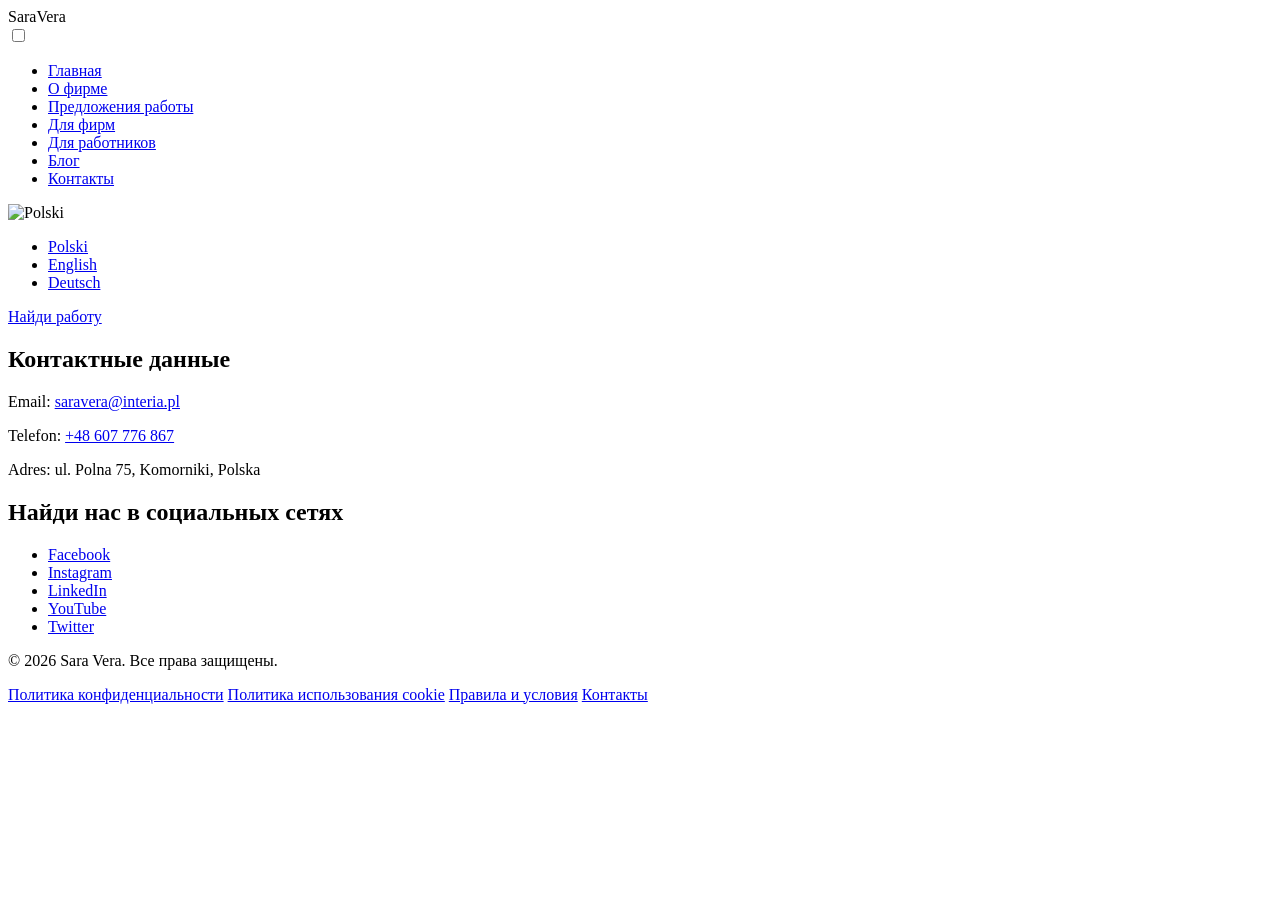
==== contact.html @ b6fe8435 "Add files via upload" ====
<!DOCTYPE html>
<html lang="en">
<head>
  <meta charset="UTF-8">
  <link rel="stylesheet" href="css/style.css">
  <link rel="stylesheet" href="css/style-contact.css">
  <title>Sara Vera Контакты</title>
</head>
<body>
<header>
    <nav class="navbar">
      <div class="logo">
        <span class="logo-text">SaraVera</span>
      </div>

      <!-- Чекбокс для управления бургером -->
      <input type="checkbox" id="burger-toggle" class="burger-toggle">
      <label for="burger-toggle" class="burger">
        <span></span>
        <span></span>
        <span></span>
      </label>

      <!-- Меню -->
      <ul class="nav-menu">
        <li><a href="index.html">Главная</a></li>
        <li><a href="onas.html">О фирме</a></li>
        <li><a href="ofertypracy.html">Предложения работы</a></li>
        <li><a href="dlafirm.html">Для фирм</a></li>
        <li><a href="dlarab.html">Для работников</a></li>
        <li><a href="blog.html">Блог</a></li>
        <li><a href="contact.html">Контакты</a></li>
      </ul>

      <!-- Языки и кнопка -->
      <div class="nav-actions">
        <div class="lang-switch">
          <img src="polish-flag.png" alt="Polski">
          <ul class="lang-dropdown">
            <li><a href="#">Polski</a></li>
            <li><a href="#">English</a></li>
            <li><a href="#">Deutsch</a></li>
          </ul>
        </div>
        <a href="#" class="btn-find-job">Найди работу</a>
      </div>
    </nav>
  </header>
  <main class="contact-container">
    <section class="contact-info">
      <h2>Контактные данные</h2>
      <p>Email: <a href="mailto:saravera@interia.pl">saravera@interia.pl</a></p>
      <p>Telefon: <a href="tel:+48607776867">+48 607 776 867</a></p>
      <p>Adres: ul. Polna 75, Komorniki, Polska</p>
    </section>

    <section class="social-links">
      <h2>Найди нас в социальных сетях</h2>
      <ul>
        <li><a href="https://facebook.com" target="_blank" class="facebook">Facebook</a></li>
        <li><a href="https://instagram.com" target="_blank" class="instagram">Instagram</a></li>
        <li><a href="https://linkedin.com" target="_blank" class="linkedin">LinkedIn</a></li>
        <li><a href="https://youtube.com" target="_blank" class="youtube">YouTube</a></li>
        <li><a href="https://twitter.com" target="_blank" class="twitter">Twitter</a></li>
      </ul>
    </section>
  </main>






<footer>
  <div class="footer-container">
    <p>&copy; 2026 Sara Vera. Все права защищены.</p>
    <nav class="footer-links">
      <a href="privacy.html">Политика конфиденциальности</a>
      <a href="cookies.html">Политика использования cookie</a>
      <a href="terms.html">Правила и условия</a>
      <a href="contact.html">Контакты</a>
    </nav>
  </div>
</footer>
</body>
</html>
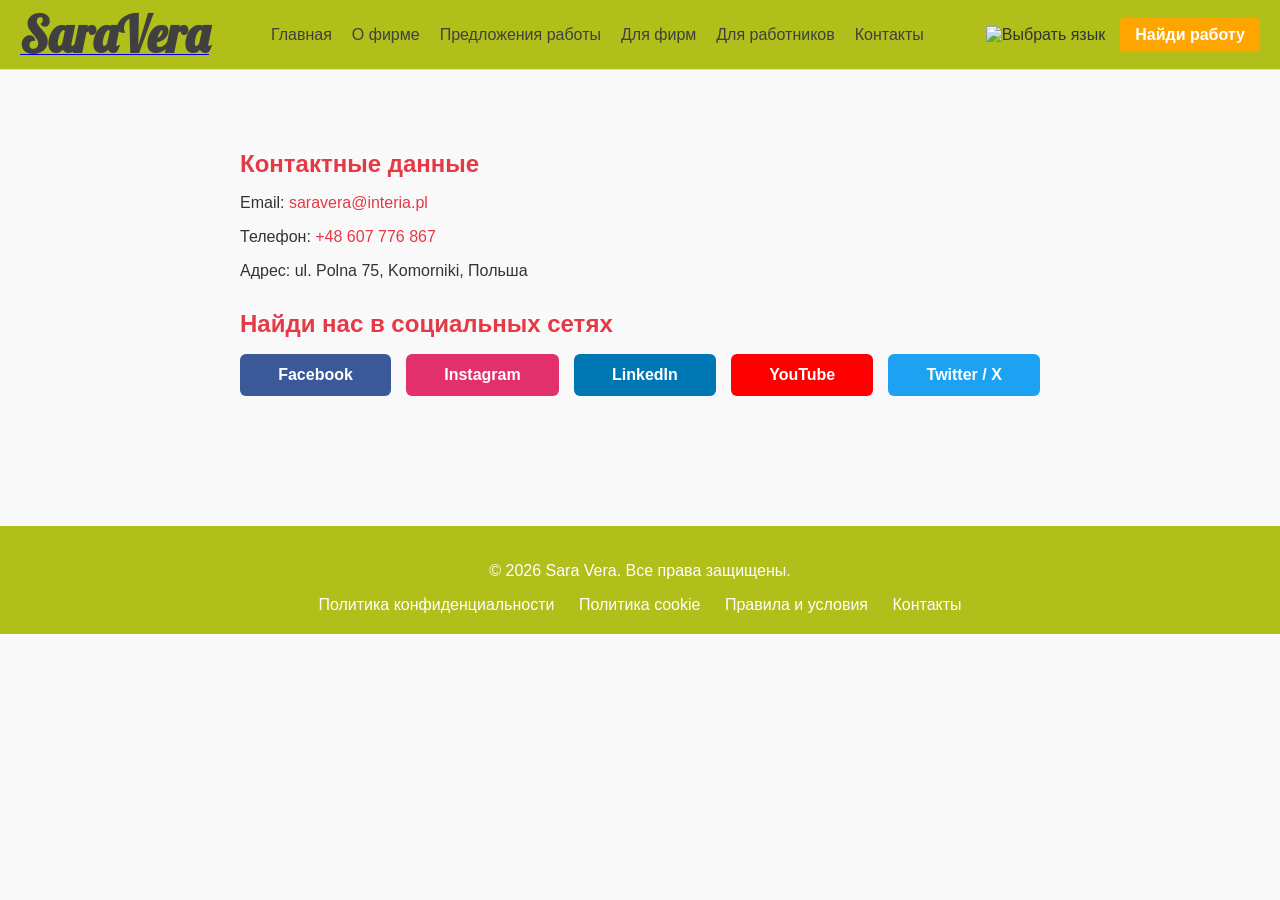
==== commit 6cbf1a8a: "Add files via upload" ====
--- a/contact.html
+++ b/contact.html
@@ -1,86 +1,90 @@
-<!DOCTYPE html>
-<html lang="en">
-<head>
-  <meta charset="UTF-8">
-  <link rel="stylesheet" href="css/style.css">
-  <link rel="stylesheet" href="css/style-contact.css">
-  <title>Sara Vera Контакты</title>
-</head>
-<body>
-<header>
-    <nav class="navbar">
-      <div class="logo">
-        <span class="logo-text">SaraVera</span>
-      </div>
-
-      <!-- Чекбокс для управления бургером -->
-      <input type="checkbox" id="burger-toggle" class="burger-toggle">
-      <label for="burger-toggle" class="burger">
-        <span></span>
-        <span></span>
-        <span></span>
-      </label>
-
-      <!-- Меню -->
-      <ul class="nav-menu">
-        <li><a href="index.html">Главная</a></li>
-        <li><a href="onas.html">О фирме</a></li>
-        <li><a href="ofertypracy.html">Предложения работы</a></li>
-        <li><a href="dlafirm.html">Для фирм</a></li>
-        <li><a href="dlarab.html">Для работников</a></li>
-        <li><a href="blog.html">Блог</a></li>
-        <li><a href="contact.html">Контакты</a></li>
-      </ul>
-
-      <!-- Языки и кнопка -->
-      <div class="nav-actions">
-        <div class="lang-switch">
-          <img src="polish-flag.png" alt="Polski">
-          <ul class="lang-dropdown">
-            <li><a href="#">Polski</a></li>
-            <li><a href="#">English</a></li>
-            <li><a href="#">Deutsch</a></li>
-          </ul>
-        </div>
-        <a href="#" class="btn-find-job">Найди работу</a>
-      </div>
-    </nav>
-  </header>
-  <main class="contact-container">
-    <section class="contact-info">
-      <h2>Контактные данные</h2>
-      <p>Email: <a href="mailto:saravera@interia.pl">saravera@interia.pl</a></p>
-      <p>Telefon: <a href="tel:+48607776867">+48 607 776 867</a></p>
-      <p>Adres: ul. Polna 75, Komorniki, Polska</p>
-    </section>
-
-    <section class="social-links">
-      <h2>Найди нас в социальных сетях</h2>
-      <ul>
-        <li><a href="https://facebook.com" target="_blank" class="facebook">Facebook</a></li>
-        <li><a href="https://instagram.com" target="_blank" class="instagram">Instagram</a></li>
-        <li><a href="https://linkedin.com" target="_blank" class="linkedin">LinkedIn</a></li>
-        <li><a href="https://youtube.com" target="_blank" class="youtube">YouTube</a></li>
-        <li><a href="https://twitter.com" target="_blank" class="twitter">Twitter</a></li>
-      </ul>
-    </section>
-  </main>
-
-
-
-
-
-
-<footer>
-  <div class="footer-container">
-    <p>&copy; 2026 Sara Vera. Все права защищены.</p>
-    <nav class="footer-links">
-      <a href="privacy.html">Политика конфиденциальности</a>
-      <a href="cookies.html">Политика использования cookie</a>
-      <a href="terms.html">Правила и условия</a>
-      <a href="contact.html">Контакты</a>
-    </nav>
-  </div>
-</footer>
-</body>
-</html>+<!DOCTYPE html>
+<html lang="ru">
+<head>
+  <meta charset="UTF-8">
+  <meta name="viewport" content="width=device-width, initial-scale=1.0">
+  <meta name="description" content="Контакты агентства Sara Vera — телефон, email, адрес и социальные сети.">
+  <link rel="stylesheet" href="css/style.css">
+  <link rel="stylesheet" href="css/style-contact.css">
+  <link href="https://fonts.googleapis.com/css2?family=Lobster&display=swap" rel="stylesheet">
+  <title>Sara Vera — Контакты</title>
+</head>
+<body>
+
+<header>
+  <nav class="navbar">
+    <a href="index.html" class="logo"><span class="logo-text">SaraVera</span></a>
+
+    <input type="checkbox" id="burger-toggle" class="burger-toggle">
+    <label for="burger-toggle" class="burger" aria-label="Открыть меню" aria-controls="nav-menu">
+      <span></span><span></span><span></span>
+    </label>
+
+    <ul class="nav-menu" id="nav-menu" role="list">
+      <li><a href="index.html">Главная</a></li>
+      <li><a href="onas.html">О фирме</a></li>
+      <li><a href="ofertypracy.html">Предложения работы</a></li>
+      <li><a href="dlafirm.html">Для фирм</a></li>
+      <li><a href="dlarab.html">Для работников</a></li>
+      <li><a href="contact.html" aria-current="page">Контакты</a></li>
+    </ul>
+
+    <div class="nav-actions">
+      <div class="lang-switch">
+        <img src="img/polish-flag.png" alt="Выбрать язык">
+        <ul class="lang-dropdown">
+          <li><a href="#">Polski</a></li>
+          <li><a href="#">English</a></li>
+          <li><a href="#">Deutsch</a></li>
+        </ul>
+      </div>
+      <a href="ofertypracy.html" class="btn-find-job">Найди работу</a>
+    </div>
+  </nav>
+</header>
+
+<main class="contact-container">
+  <section class="contact-info">
+    <h2>Контактные данные</h2>
+    <p>Email: <a href="mailto:saravera@interia.pl">saravera@interia.pl</a></p>
+    <p>Телефон: <a href="tel:+48607776867">+48 607 776 867</a></p>
+    <p>Адрес: ul. Polna 75, Komorniki, Польша</p>
+  </section>
+
+  <section class="social-links">
+    <h2>Найди нас в социальных сетях</h2>
+    <ul>
+      <li><a href="https://facebook.com" target="_blank" rel="noopener noreferrer" class="facebook">Facebook</a></li>
+      <li><a href="https://instagram.com" target="_blank" rel="noopener noreferrer" class="instagram">Instagram</a></li>
+      <li><a href="https://linkedin.com" target="_blank" rel="noopener noreferrer" class="linkedin">LinkedIn</a></li>
+      <li><a href="https://youtube.com" target="_blank" rel="noopener noreferrer" class="youtube">YouTube</a></li>
+      <li><a href="https://twitter.com" target="_blank" rel="noopener noreferrer" class="twitter">Twitter / X</a></li>
+    </ul>
+  </section>
+</main>
+
+<footer>
+  <div class="footer-container">
+    <p>&copy; 2026 Sara Vera. Все права защищены.</p>
+    <nav class="footer-links" aria-label="Дополнительные ссылки">
+      <a href="privacy.html">Политика конфиденциальности</a>
+      <a href="cookies.html">Политика cookie</a>
+      <a href="terms.html">Правила и условия</a>
+      <a href="contact.html">Контакты</a>
+    </nav>
+  </div>
+</footer>
+
+<script>
+  (function () {
+    const toggle = document.getElementById('burger-toggle');
+    const menu = document.querySelector('.nav-menu');
+    if (!toggle || !menu) return;
+    menu.addEventListener('click', e => {
+      if (e.target.tagName === 'A' && toggle.checked) toggle.checked = false;
+    });
+  })();
+</script>
+
+</body>
+</html>
--- a/css/style.css
+++ b/css/style.css
@@ -0,0 +1,521 @@
+:root{
+  --navbar-height: 70px;
+  --accent: #b0bf1a;
+}
+
+/* Общие стили */
+body {
+  margin: 0;
+  font-family: Arial, sans-serif;
+  transition: padding-top 0.25s ease;
+  padding: 0;
+  background-color: #f2f2f2; /* светло‑серый фон */
+  color: #1f2937;         /* цвет текста */
+}
+
+
+.navbar {
+  display: flex;
+  align-items: center;
+  justify-content: space-between;
+  background-color: var(--accent);
+  padding: 10px 20px;
+  border-bottom: 1px solid #ddd;
+  height: var(--navbar-height);
+  box-sizing: border-box;
+  position: relative;
+  z-index: 1100;
+}
+
+.logo-text {
+  font-family: 'Lobster', cursive;
+  font-size: 50px;
+  font-weight: bold;
+  color: #404040;
+}
+
+.nav-menu {
+  list-style: none;
+  display: flex;
+  gap: 20px;
+  margin: 0;
+  padding: 0;
+  align-items: center;
+}
+
+.nav-menu li a {
+  text-decoration: none;
+  color: #404040;
+  font-weight: 500;
+}
+
+.nav-actions {
+  display: flex;
+  align-items: center;
+  gap: 15px;
+}
+
+/* Кнопка-бургер */
+.burger {
+  display: none;
+  flex-direction: column;
+  cursor: pointer;
+  gap: 5px;
+}
+
+.burger span {
+  width: 25px;
+  height: 3px;
+  background-color: #333;
+  transition: 0.3s;
+}
+
+/* Скрытый чекбокс */
+.burger-toggle {
+  display: none;
+}
+
+/* Кнопка "Znajdź pracę" */
+.btn-find-job {
+  background-color: orange;
+  color: #fff;
+  padding: 8px 15px;
+  text-decoration: none;
+  border-radius: 4px;
+  font-weight: bold;
+}
+
+/* Выпадающий список языков */
+.lang-switch {
+  position: relative;
+}
+
+.lang-switch img {
+  width: 24px;
+  height: auto;
+  cursor: pointer;
+}
+
+.lang-dropdown {
+  position: absolute;
+  top: 30px;
+  right: 0;
+  background: #fff;
+  border: 1px solid #ddd;
+  list-style: none;
+  margin: 0;
+  padding: 5px 0;
+  display: none;
+  width: 120px;
+}
+
+.lang-dropdown li {
+  padding: 8px 12px;
+}
+
+.lang-dropdown li a {
+  text-decoration: none;
+  color: #333;
+  display: block;
+}
+
+.lang-dropdown li:hover {
+  background-color: #f2f2f2;
+}
+
+/* Показать список при наведении */
+.lang-switch:hover .lang-dropdown {
+  display: block;
+}
+
+/* Адаптив */
+@media (max-width: 768px) {
+  .nav-menu {
+    position: fixed;
+    top: var(--navbar-height);
+    left: 0;
+    right: 0;
+    background: #fff;
+    flex-direction: column;
+    width: 100%;
+    display: none;
+    border-bottom: 1px solid #ddd;
+    padding: 10px;
+    max-height: calc(100vh - var(--navbar-height));
+    overflow-y: auto;
+    z-index: 1000;
+  }
+
+  .burger {
+    display: flex;
+  }
+
+  /* Когда чекбокс включён — показываем меню */
+  .burger-toggle:checked ~ .nav-menu {
+    display: flex;
+  }
+
+  /* Стили для видимого бургера (опционально анимировать) */
+  .burger-toggle:checked + .burger span:nth-child(1) {
+    transform: translateY(8px) rotate(45deg);
+  }
+  .burger-toggle:checked + .burger span:nth-child(2) {
+    opacity: 0;
+  }
+  .burger-toggle:checked + .burger span:nth-child(3) {
+    transform: translateY(-8px) rotate(-45deg);
+  }
+
+  /* Скрываем обычное меню в navbar (оно уже фиксированное) */
+  .nav-menu li {
+    padding: 10px 0;
+    border-bottom: 1px solid #eee;
+  }
+
+  .nav-menu li:last-child {
+    border-bottom: none;
+  }
+}
+
+/* Основной баннер */
+.main{
+  margin-top: -1px;
+  height:250px;
+  background-image: url("img/magazin.jpg");
+  background-size: cover;
+  background-position: center;
+  background-repeat: no-repeat;
+  filter: grayscale(50%) brightness(80%);
+  text-align: center;
+}
+
+.main h2 {
+  display: inline-block;
+  text-transform: uppercase;
+  color: #b0bf1a;
+  font-size: 40px;
+  background-color: rgba(0, 0, 0, 0.5);
+  padding: 10px 20px;
+}
+
+/* Герой-блоки */
+.hero {
+  display: flex;
+  justify-content: center;
+  gap: 20px;
+  margin: 40px 0;
+  flex-wrap: wrap;
+}
+
+.hero-box {
+  position: relative;
+  width: 22.5%;
+}
+
+.hero-box img {
+  width: 100%;
+  height: auto;
+  display: block;
+  border-radius: 8px;
+}
+
+.btn {
+  position: absolute;
+  bottom: 50%;
+  left: 50%;
+  transform: translate(-50%, 50%);
+  background-color: #b0bf1a;
+  color: white;
+  text-decoration: none;
+  padding: 12px 24px;
+  font-size: 16px;
+  border-radius: 4px;
+  display: inline-block;
+  transition: background-color 0.3s ease;
+}
+
+.btn:hover {
+  background-color: darkorange;
+}
+
+/* Нижний блок */
+.about {
+  display: flex;
+  justify-content: center;
+  align-items: center;
+  gap: 20px;
+  padding: 40px;
+}
+
+.about-img {
+  width: 325px;
+  border-radius: 8px;
+}
+
+.about-text {
+  max-width: 600px;
+  text-align: center;
+}
+
+.about-text h2 {
+  margin-top: 0;
+  font-size: 28px;
+}
+
+
+/* line bar */
+
+
+.steps-container {
+  display: flex;
+  align-items: center;
+  justify-content: center;
+  gap: 20px;
+  position: relative;
+}
+
+.steps-wrapper {
+  display: flex;
+  overflow-x: hidden; /* по умолчанию без полосы */
+  scroll-behavior: smooth;
+  width: 900px; /* фиксированная ширина для широкого экрана */
+  gap: 20px;
+}
+
+.step {
+  flex: 0 0 260px;
+  text-align: center;
+}
+
+.number {
+  font-size: 80px;
+  font-weight: bold;
+  color: #b0bf1a;
+  display: block;
+  margin-bottom: 20px;
+}
+
+.number::after {
+  content: "";
+  display: block;
+  width: 120px;
+  height: 5px;
+  background: #b0bf1a;
+  margin: 14px auto 0;
+}
+
+.step p {
+  font-size: 20px;
+  color: #333;
+}
+
+/* стрелки по бокам (desktop) */
+.arrow.side {
+  background: none;
+  border: none;
+  font-size: 50px;
+  cursor: pointer;
+  color: #b0bf1a;
+}
+
+.arrow.side:hover {
+  color: #333;
+}
+
+/* кнопки снизу (mobile) */
+.scroll-controls {
+  display: none;
+  justify-content: center;
+  gap: 20px;
+  margin-top: 15px;
+}
+
+.arrow.bottom {
+  background: none;
+  border: none;
+  font-size: 28px; /* меньше */
+  cursor: pointer;
+  color: #b0bf1a;
+}
+
+.arrow.bottom:hover {
+  color: #333;
+}
+
+/* 🔹 Адаптивность: при узком экране */
+@media (max-width: 768px) {
+  .steps-container {
+    flex-direction: column;
+  }
+
+  .steps-wrapper {
+    width: 100%;
+    overflow-x: auto; /* включаем прокрутку */
+  }
+
+  /* белая линия + красный ползунок */
+  .steps-wrapper::-webkit-scrollbar {
+    height: 8px;
+    background: #fff; /* белая линия */
+  }
+  .steps-wrapper::-webkit-scrollbar-thumb {
+    background: #b0bf1a; /* красный ползунок */
+    border-radius: 4px;
+  }
+
+  /* скрываем боковые стрелки, показываем нижние */
+  .arrow.side {
+    display: none;
+  }
+  .scroll-controls {
+    display: flex;
+  }
+}
+
+
+
+
+
+/* FAQ */
+.faq-container {
+  display: flex;
+  max-width: 1000px;
+  margin: 50px auto;
+  background: #f2f2f2;
+
+}
+
+.faq-image {
+  flex: 1;
+}
+
+.faq-image img {
+  width: 100%;
+  height: 100%;
+  object-fit: cover;
+}
+
+.faq-content {
+  flex: 1;
+  padding: 30px;
+}
+
+.faq-content h2 {
+  margin-bottom: 20px;
+  font-size: 24px;
+  color: #333;
+}
+
+.faq-item {
+  border-bottom: 1px solid #ddd;
+}
+
+.faq-question {
+  display: flex;
+  justify-content: space-between;
+  cursor: pointer;
+  padding: 15px 0;
+  font-weight: bold;
+  color: #444;
+}
+
+.faq-question .icon {
+  font-size: 20px;
+  transition: transform 0.3s;
+}
+
+.faq-answer {
+  max-height: 0;
+  overflow: hidden;
+  transition: max-height 0.4s ease;
+  color: #555;
+  padding: 0;
+}
+
+.faq-item.active .faq-answer {
+  max-height: 200px;
+  padding: 10px 0;
+}
+
+/* 📱 Адаптивность для телефонов */
+@media (max-width: 768px) {
+  .hero {
+    flex-direction: column;
+    align-items: center;
+  }
+
+  .hero-box {
+    width: 90%;
+  }
+
+  .about {
+    flex-direction: column;
+    text-align: center;
+  }
+
+  .faq-container {
+    flex-direction: column;
+  }
+
+  .faq-image {
+    display: none;
+  }
+
+  .faq-content {
+    flex: 1;
+    padding: 20px;
+  }
+}
+
+
+
+
+footer {
+  background: #b0bf1a;
+  color: #fff;
+  padding: 20px;
+  text-align: center;
+}
+
+.footer-container {
+  max-width: 1200px;
+  margin: 0 auto;
+}
+
+.footer-links {
+  margin-top: 10px;
+}
+
+.footer-links a {
+  color: #fff;
+  margin: 0 10px;
+  text-decoration: none;
+}
+
+.footer-links a:hover {
+  text-decoration: underline;
+}
+
+/* 🔧 УВЕЛИЧЕНИЕ РАССТОЯНИЯ МЕЖДУ БЛОКАМИ */
+
+/* 2-й блок (hero) — чуть больше */
+.hero {
+  margin: 60px 0; /* было 40px → стало больше */
+}
+
+/* все остальные блоки — заметно больше */
+.about {
+  margin: 80px 0; /* 🔧 меняй здесь */
+}
+
+.steps-container {
+  margin: 80px 0; /* 🔧 меняй здесь */
+}
+
+.faq-container {
+  margin: 80px auto; /* 🔧 меняй здесь */
+}
+
+footer {
+  margin-top: 80px; /* 🔧 меняй здесь */
+}
--- a/css/style-contact.css
+++ b/css/style-contact.css
@@ -0,0 +1,73 @@
+body {
+  font-family: Arial, sans-serif;
+  margin: 0;
+  background-color: #f9f9f9;
+  color: #333;
+}
+
+.header {
+  background-color: #e63946;
+  color: #fff;
+  text-align: center;
+  padding: 40px 20px;
+}
+
+.contact-container {
+  max-width: 800px;
+  margin: 40px auto;
+  padding: 20px;
+}
+
+.contact-info, .social-links {
+  margin-bottom: 30px;
+}
+
+.contact-info h2, .social-links h2 {
+  color: #e63946;
+  margin-bottom: 15px;
+}
+
+.contact-info a {
+  color: #e63946;
+  text-decoration: none;
+}
+
+.social-links ul {
+  list-style: none;
+  padding: 0;
+  display: flex;
+  flex-wrap: wrap;
+  gap: 15px;
+}
+
+.social-links li {
+  flex: 1 1 auto;
+}
+
+.social-links a {
+  display: block;
+  padding: 12px;
+  text-align: center;
+  border-radius: 6px;
+  color: #fff;
+  text-decoration: none;
+  font-weight: bold;
+  transition: 0.3s;
+}
+
+.facebook { background-color: #3b5998; }
+.instagram { background-color: #e1306c; }
+.linkedin { background-color: #0077b5; }
+.youtube { background-color: #ff0000; }
+.twitter { background-color: #1da1f2; }
+
+.social-links a:hover {
+  opacity: 0.8;
+}
+
+.footer {
+  background-color: #333;
+  color: #fff;
+  text-align: center;
+  padding: 15px;
+}
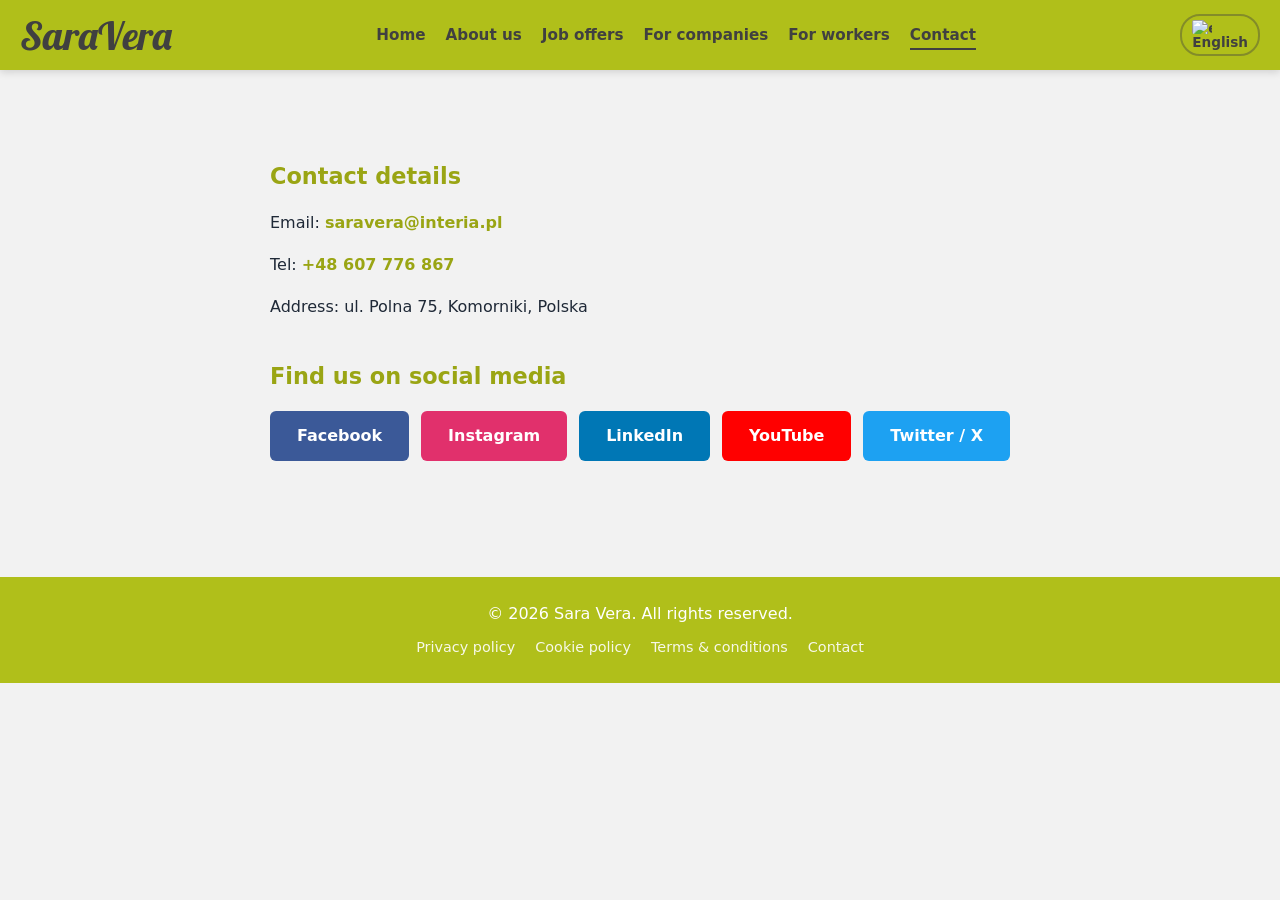
==== commit 208dc8ba: "Add files via upload" ====
--- a/contact.html
+++ b/contact.html
@@ -3,56 +3,46 @@
 <head>
   <meta charset="UTF-8">
   <meta name="viewport" content="width=device-width, initial-scale=1.0">
-  <meta name="description" content="Контакты агентства Sara Vera — телефон, email, адрес и социальные сети.">
   <link rel="stylesheet" href="css/style.css">
   <link rel="stylesheet" href="css/style-contact.css">
   <link href="https://fonts.googleapis.com/css2?family=Lobster&display=swap" rel="stylesheet">
   <title>Sara Vera — Контакты</title>
 </head>
 <body>
-
 <header>
   <nav class="navbar">
     <a href="index.html" class="logo"><span class="logo-text">SaraVera</span></a>
-
     <input type="checkbox" id="burger-toggle" class="burger-toggle">
-    <label for="burger-toggle" class="burger" aria-label="Открыть меню" aria-controls="nav-menu">
-      <span></span><span></span><span></span>
-    </label>
-
+    <label for="burger-toggle" class="burger" aria-label="Открыть меню" aria-controls="nav-menu"><span></span><span></span><span></span></label>
     <ul class="nav-menu" id="nav-menu" role="list">
-      <li><a href="index.html">Главная</a></li>
-      <li><a href="onas.html">О фирме</a></li>
-      <li><a href="ofertypracy.html">Предложения работы</a></li>
-      <li><a href="dlafirm.html">Для фирм</a></li>
-      <li><a href="dlarab.html">Для работников</a></li>
-      <li><a href="contact.html" aria-current="page">Контакты</a></li>
+      <li><a href="index.html" data-i18n="nav.home">Главная</a></li>
+      <li><a href="onas.html" data-i18n="nav.about">О фирме</a></li>
+      <li><a href="ofertypracy.html" data-i18n="nav.jobs">Предложения работы</a></li>
+      <li><a href="dlafirm.html" data-i18n="nav.firms">Для фирм</a></li>
+      <li><a href="dlarab.html" data-i18n="nav.workers">Для работников</a></li>
+      <li><a href="contact.html" aria-current="page" data-i18n="nav.contact">Контакты</a></li>
     </ul>
-
     <div class="nav-actions">
       <div class="lang-switch">
-        <img src="img/polish-flag.png" alt="Выбрать язык">
+        <button class="lang-current" id="current-lang-label" aria-haspopup="true"><img src="https://flagcdn.com/w20/ru.png" alt="ru" style="width:20px;height:14px;object-fit:cover;border-radius:2px;margin-right:6px;vertical-align:middle;"> Русский</button>
         <ul class="lang-dropdown">
-          <li><a href="#">Polski</a></li>
-          <li><a href="#">English</a></li>
-          <li><a href="#">Deutsch</a></li>
+          <li><a href="#" data-lang="ru"><img src="https://flagcdn.com/w20/ru.png" alt="ru" style="width:20px;height:14px;object-fit:cover;border-radius:2px;margin-right:6px;vertical-align:middle;"> Русский</a></li>
+          <li><a href="#" data-lang="pl"><img src="https://flagcdn.com/w20/pl.png" alt="pl" style="width:20px;height:14px;object-fit:cover;border-radius:2px;margin-right:6px;vertical-align:middle;"> Polski</a></li>
+          <li><a href="#" data-lang="en"><img src="https://flagcdn.com/w20/gb.png" alt="en" style="width:20px;height:14px;object-fit:cover;border-radius:2px;margin-right:6px;vertical-align:middle;"> English</a></li>
         </ul>
       </div>
-      <a href="ofertypracy.html" class="btn-find-job">Найди работу</a>
     </div>
   </nav>
 </header>
-
 <main class="contact-container">
   <section class="contact-info">
-    <h2>Контактные данные</h2>
+    <h2 data-i18n="contact.info_title">Контактные данные</h2>
     <p>Email: <a href="mailto:saravera@interia.pl">saravera@interia.pl</a></p>
-    <p>Телефон: <a href="tel:+48607776867">+48 607 776 867</a></p>
-    <p>Адрес: ul. Polna 75, Komorniki, Польша</p>
+    <p>Tel: <a href="tel:+48607776867">+48 607 776 867</a></p>
+    <p><span data-i18n="contact.address">Адрес</span>: ul. Polna 75, Komorniki, Polska</p>
   </section>
-
   <section class="social-links">
-    <h2>Найди нас в социальных сетях</h2>
+    <h2 data-i18n="contact.social_title">Найди нас в социальных сетях</h2>
     <ul>
       <li><a href="https://facebook.com" target="_blank" rel="noopener noreferrer" class="facebook">Facebook</a></li>
       <li><a href="https://instagram.com" target="_blank" rel="noopener noreferrer" class="instagram">Instagram</a></li>
@@ -62,29 +52,339 @@
     </ul>
   </section>
 </main>
-
 <footer>
   <div class="footer-container">
-    <p>&copy; 2026 Sara Vera. Все права защищены.</p>
-    <nav class="footer-links" aria-label="Дополнительные ссылки">
-      <a href="privacy.html">Политика конфиденциальности</a>
-      <a href="cookies.html">Политика cookie</a>
-      <a href="terms.html">Правила и условия</a>
-      <a href="contact.html">Контакты</a>
+    <p data-i18n="footer.copy">© 2026 Sara Vera. Все права защищены.</p>
+    <nav class="footer-links">
+      <a href="privacy.html" data-i18n="footer.privacy">Политика конфиденциальности</a>
+      <a href="cookies.html" data-i18n="footer.cookies">Политика cookie</a>
+      <a href="terms.html" data-i18n="footer.terms">Правила и условия</a>
+      <a href="contact.html" data-i18n="footer.contact">Контакты</a>
     </nav>
   </div>
 </footer>
 
 <script>
   (function () {
-    const toggle = document.getElementById('burger-toggle');
-    const menu = document.querySelector('.nav-menu');
-    if (!toggle || !menu) return;
-    menu.addEventListener('click', e => {
-      if (e.target.tagName === 'A' && toggle.checked) toggle.checked = false;
-    });
+    const t = document.getElementById('burger-toggle'), m = document.querySelector('.nav-menu');
+    if (t && m) m.addEventListener('click', e => { if (e.target.tagName === 'A' && t.checked) t.checked = false; });
   })();
 </script>
 
+<script>
+/**
+ * Sara Vera — i18n.js
+ * Система переводов: ru / pl / en
+ * Использование: добавьте data-i18n="ключ" на любой элемент.
+ * Для атрибутов: data-i18n-attr="placeholder:ключ" или "aria-label:ключ"
+ */
+
+const TRANSLATIONS = {
+
+  /* ───────── НАВБАР ───────── */
+  'nav.home':    { ru: 'Главная',            pl: 'Strona główna',   en: 'Home' },
+  'nav.about':   { ru: 'О фирме',            pl: 'O firmie',        en: 'About us' },
+  'nav.jobs':    { ru: 'Предложения работы', pl: 'Oferty pracy',    en: 'Job offers' },
+  'nav.firms':   { ru: 'Для фирм',           pl: 'Dla firm',        en: 'For companies' },
+  'nav.workers': { ru: 'Для работников',     pl: 'Dla pracowników', en: 'For workers' },
+  'nav.contact': { ru: 'Контакты',           pl: 'Kontakt',         en: 'Contact' },
+  'nav.findjob': { ru: 'Найди работу',       pl: 'Znajdź pracę',    en: 'Find a job' },
+
+  /* ───────── ФУТЕР ───────── */
+  'footer.copy':    { ru: '© 2026 Sara Vera. Все права защищены.', pl: '© 2026 Sara Vera. Wszelkie prawa zastrzeżone.', en: '© 2026 Sara Vera. All rights reserved.' },
+  'footer.privacy': { ru: 'Политика конфиденциальности', pl: 'Polityka prywatności',   en: 'Privacy policy' },
+  'footer.cookies': { ru: 'Политика cookie',              pl: 'Polityka cookies',        en: 'Cookie policy' },
+  'footer.terms':   { ru: 'Правила и условия',            pl: 'Regulamin',               en: 'Terms & conditions' },
+  'footer.contact': { ru: 'Контакты',                     pl: 'Kontakt',                 en: 'Contact' },
+
+  /* ───────── INDEX ───────── */
+  'index.hero_title': {
+    ru: 'Твой комфортный старт в Польше',
+    pl: 'Twój komfortowy start w Polsce',
+    en: 'Your comfortable start in Poland'
+  },
+  'index.btn_firms': {
+    ru: 'Для фирм', pl: 'Dla firm', en: 'For companies'
+  },
+  'index.btn_workers': {
+    ru: 'Для работников', pl: 'Dla pracowników', en: 'For workers'
+  },
+  'index.about_title': {
+    ru: 'О нас.', pl: 'O nas.', en: 'About us.'
+  },
+  'index.about_text': {
+    ru: 'Мы — агентство по трудоустройству, которое помогает людям находить работу в Польше быстро, безопасно и без лишнего стресса. Наша цель — помочь каждому человеку найти подходящую вакансию в соответствии с его опытом и навыками. Мы сотрудничаем с проверенными работодателями. Наша команда сопровождает кандидатов на всех этапах: от подбора вакансии до выхода на работу. Если вы ищете работу и хотите быстро начать зарабатывать — мы поможем вам.',
+    pl: 'Jesteśmy agencją pracy, która pomaga ludziom znaleźć zatrudnienie w Polsce szybko, bezpiecznie i bez zbędnego stresu. Naszym celem jest pomoc każdemu w znalezieniu odpowiedniej oferty zgodnej z jego doświadczeniem i umiejętnościami. Współpracujemy ze sprawdzonymi pracodawcami. Nasz zespół towarzyszy kandydatom na każdym etapie – od wyboru oferty do rozpoczęcia pracy.',
+    en: 'We are a recruitment agency that helps people find jobs in Poland quickly, safely and without unnecessary stress. Our goal is to help everyone find the right vacancy matching their experience and skills. We work with verified employers. Our team supports candidates at every step – from choosing a vacancy to starting work.'
+  },
+  'index.steps_label': {
+    ru: 'Этапы сотрудничества', pl: 'Etapy współpracy', en: 'How it works'
+  },
+  'index.step1': { ru: 'Принимаем вашу заявку.',                      pl: 'Przyjmujemy Twoje zgłoszenie.',              en: 'We receive your application.' },
+  'index.step2': { ru: 'Анализируем предоставленные данные.',          pl: 'Analizujemy dostarczone dane.',              en: 'We review the provided information.' },
+  'index.step3': { ru: 'Приглашаем на предварительное собеседование.', pl: 'Zapraszamy na rozmowę wstępną.',             en: 'We invite you for a preliminary interview.' },
+  'index.step4': { ru: 'Подбираем вакансию под ваши ожидания.',        pl: 'Dobieramy ofertę do Twoich oczekiwań.',      en: 'We match a vacancy to your expectations.' },
+  'index.step5': { ru: 'Подписываем договор и обсуждаем детали.',      pl: 'Podpisujemy umowę i omawiamy szczegóły.',    en: 'We sign the contract and discuss details.' },
+  'index.step6': { ru: 'Вы приступаете к работе!',                     pl: 'Zaczynasz pracę!',                           en: 'You start working!' },
+
+  /* FAQ */
+  'faq.title': { ru: 'Быстрые ответы', pl: 'Szybkie odpowiedzi', en: 'Quick answers' },
+  'faq.q1': { ru: 'Как работает сервис?',      pl: 'Jak działa serwis?',        en: 'How does the service work?' },
+  'faq.a1': { ru: 'Наш сервис помогает находить подходящую работу быстро и безопасно.',
+              pl: 'Nasz serwis pomaga szybko i bezpiecznie znaleźć odpowiednią pracę.',
+              en: 'Our service helps you find the right job quickly and safely.' },
+  'faq.q2': { ru: 'Кому подходит сервис?',     pl: 'Dla kogo jest serwis?',     en: 'Who is the service for?' },
+  'faq.a2': { ru: 'Он подходит как для опытных специалистов, так и для тех, кто ищет первую работу в Польше.',
+              pl: 'Jest odpowiedni zarówno dla doświadczonych specjalistów, jak i dla osób szukających pierwszej pracy w Polsce.',
+              en: 'It suits both experienced specialists and those looking for their first job in Poland.' },
+  'faq.q3': { ru: 'Сколько это стоит?',        pl: 'Ile to kosztuje?',          en: 'How much does it cost?' },
+  'faq.a3': { ru: 'Для работников услуги агентства бесплатны.',
+              pl: 'Usługi agencji są bezpłatne dla pracowników.',
+              en: 'Agency services are free for workers.' },
+  'faq.q4': { ru: 'Где доступен сервис?',      pl: 'Gdzie jest dostępny serwis?', en: 'Where is the service available?' },
+  'faq.a4': { ru: 'Мы работаем онлайн — без ограничений по географии.',
+              pl: 'Działamy online – bez ograniczeń geograficznych.',
+              en: 'We work online – with no geographical restrictions.' },
+  'faq.q5': { ru: 'Когда лучше начать?',       pl: 'Kiedy najlepiej zacząć?',   en: 'When is the best time to start?' },
+  'faq.a5': { ru: 'Прямо сейчас — чем раньше вы оставите заявку, тем быстрее получите результат.',
+              pl: 'Teraz – im wcześniej złożysz zgłoszenie, tym szybciej uzyskasz wyniki.',
+              en: 'Right now – the sooner you apply, the faster you get results.' },
+
+  /* Cookie consent */
+  'consent.title':   { ru: 'Соглашение с правилами', pl: 'Zgoda na warunki',   en: 'Cookie consent' },
+  'consent.text':    { ru: 'Мы используем cookie в соответствии с нашей Политикой конфиденциальности и Политикой cookie. Продолжая использовать сайт, вы соглашаетесь с этими документами.',
+                       pl: 'Używamy plików cookie zgodnie z naszą Polityką prywatności i Polityką cookies. Kontynuując korzystanie ze strony, wyrażasz na to zgodę.',
+                       en: 'We use cookies in accordance with our Privacy Policy and Cookie Policy. By continuing to use the site, you agree to these documents.' },
+  'consent.accept':  { ru: 'Согласен',    pl: 'Akceptuję',  en: 'Accept' },
+  'consent.decline': { ru: 'Отказаться', pl: 'Odrzucam',   en: 'Decline' },
+
+  /* ───────── ONAS ───────── */
+  'onas.who_title':    { ru: 'Кто мы',           pl: 'Kim jesteśmy',    en: 'Who we are' },
+  'onas.who_text':     { ru: 'Мы — агентство по трудоустройству Sara Vera, которое помогает людям находить работу в Польше быстро, безопасно и без лишнего стресса.',
+                         pl: 'Jesteśmy agencją pracy Sara Vera, która pomaga ludziom znaleźć pracę w Polsce szybko, bezpiecznie i bez zbędnego stresu.',
+                         en: 'We are Sara Vera recruitment agency, helping people find work in Poland quickly, safely and without unnecessary stress.' },
+  'onas.mission_title':{ ru: 'Наша миссия',      pl: 'Nasza misja',     en: 'Our mission' },
+  'onas.mission_text': { ru: 'Наша цель — помочь каждому человеку найти подходящую вакансию в соответствии с его опытом и навыками. Мы сотрудничаем с проверенными работодателями. Наша команда сопровождает кандидатов на всех этапах: от подбора вакансии до выхода на работу.',
+                         pl: 'Naszym celem jest pomoc każdemu w znalezieniu odpowiedniej oferty zgodnej z jego doświadczeniem i umiejętnościami. Nasz zespół towarzyszy kandydatom na każdym etapie: od wyboru oferty do rozpoczęcia pracy.',
+                         en: 'Our goal is to help everyone find the right vacancy matching their experience and skills. Our team supports candidates at every step: from choosing a vacancy to starting work.' },
+  'onas.values_title': { ru: 'Наши ценности',    pl: 'Nasze wartości',  en: 'Our values' },
+  'onas.v1': { ru: '<strong>Надёжность</strong> — работаем только с проверенными работодателями.',
+               pl: '<strong>Niezawodność</strong> — współpracujemy tylko ze sprawdzonymi pracodawcami.',
+               en: '<strong>Reliability</strong> — we work only with verified employers.' },
+  'onas.v2': { ru: '<strong>Честность и прозрачность</strong> — открыто рассказываем об условиях работы.',
+               pl: '<strong>Uczciwość i przejrzystość</strong> — otwarcie informujemy o warunkach pracy.',
+               en: '<strong>Honesty and transparency</strong> — we openly share job conditions.' },
+  'onas.v3': { ru: '<strong>Удобный процесс оформления</strong> — минимум бумаг, максимум скорости.',
+               pl: '<strong>Wygodna rekrutacja</strong> — minimum formalności, maksimum szybkości.',
+               en: '<strong>Easy onboarding</strong> — minimum paperwork, maximum speed.' },
+  'onas.v4': { ru: '<strong>Постоянные вакансии</strong> — регулярно обновляем предложения.',
+               pl: '<strong>Stałe oferty</strong> — regularnie aktualizujemy propozycje.',
+               en: '<strong>Ongoing vacancies</strong> — we regularly update our offers.' },
+  'onas.v5': { ru: '<strong>Оперативная связь</strong> — всегда на связи и готовы помочь.',
+               pl: '<strong>Szybki kontakt</strong> — zawsze dostępni i gotowi do pomocy.',
+               en: '<strong>Quick response</strong> — always available and ready to help.' },
+  'onas.social_title': { ru: 'Найдите нас в социальных сетях', pl: 'Znajdź nas w mediach społecznościowych', en: 'Find us on social media' },
+
+  /* ───────── OFERTY ───────── */
+  'jobs.page_title': { ru: 'Предложения работы',                    pl: 'Oferty pracy',                   en: 'Job offers' },
+  'jobs.subtitle':   { ru: 'Актуальные вакансии от проверенных работодателей', pl: 'Aktualne oferty od sprawdzonych pracodawców', en: 'Current vacancies from verified employers' },
+  'jobs.location':   { ru: 'Местоположение',  pl: 'Lokalizacja',  en: 'Location' },
+  'jobs.salary':     { ru: 'Зарплата',        pl: 'Wynagrodzenie', en: 'Salary' },
+  'jobs.apply':      { ru: 'Откликнуться',    pl: 'Aplikuj teraz', en: 'Apply now' },
+  'jobs.card1_title':{ ru: 'Складской работник', pl: 'Magazynier', en: 'Warehouse worker' },
+  'jobs.card1_desc': { ru: 'Работа на складе, комплектование заказов, работа с погрузчиком.',
+                       pl: 'Praca w magazynie, kompletowanie zamówień, obsługa wózka widłowego.',
+                       en: 'Warehouse work, order picking, forklift operation.' },
+  'jobs.card2_title':{ ru: 'Складской работник', pl: 'Magazynier', en: 'Warehouse worker' },
+  'jobs.card2_desc': { ru: 'Работа на складе, комплектование заказов, работа с погрузчиком.',
+                       pl: 'Praca w magazynie, kompletowanie zamówień, obsługa wózka widłowego.',
+                       en: 'Warehouse work, order picking, forklift operation.' },
+  'jobs.card3_title':{ ru: 'Водитель C+E',    pl: 'Kierowca C+E', en: 'Driver C+E' },
+  'jobs.card3_desc': { ru: 'Международные перевозки. Требуется водительское удостоверение категории C+E.',
+                       pl: 'Transport międzynarodowy, wymagane prawo jazdy kategorii C+E.',
+                       en: 'International transport. Category C+E driving licence required.' },
+
+  /* ───────── DLAFIRM ───────── */
+  'firms.why_title':     { ru: 'Почему стоит сотрудничать с нами?', pl: 'Dlaczego warto z nami współpracować?', en: 'Why work with us?' },
+  'firms.why_text':      { ru: 'Мы — агентство по трудоустройству, которое оперативно подбирает персонал для компаний любого масштаба. Предоставляем проверенных сотрудников, готовых приступить к работе в кратчайшие сроки, и берём на себя весь процесс подбора. Быстро. Надёжно. Эффективно.',
+                           pl: 'Jesteśmy agencją pracy, która sprawnie dobiera pracowników dla firm każdej wielkości. Dostarczamy sprawdzonych pracowników gotowych do pracy w krótkim czasie i przejmujemy cały proces rekrutacji. Szybko. Niezawodnie. Skutecznie.',
+                           en: 'We are a recruitment agency that quickly finds staff for companies of any size. We provide verified employees ready to start work in the shortest possible time and take over the entire recruitment process. Fast. Reliable. Effective.' },
+  'firms.contact_title': { ru: 'Свяжитесь с нами',   pl: 'Skontaktuj się z nami', en: 'Contact us' },
+  'firms.social_title':  { ru: 'Найдите нас в социальных сетях', pl: 'Znajdź nas w mediach społecznościowych', en: 'Find us on social media' },
+
+  /* ───────── DLARAB ───────── */
+  'workers.title':          { ru: 'Для работников',  pl: 'Dla pracowników', en: 'For workers' },
+  'workers.intro':          { ru: 'Мы помогаем найти работу в Польше — быстро, бесплатно и без лишнего стресса. Наши специалисты подберут вакансию под ваш опыт и сопроводят на всех этапах трудоустройства.',
+                              pl: 'Pomagamy znaleźć pracę w Polsce – szybko, bezpłatnie i bez zbędnego stresu. Nasi specjaliści dobiorą ofertę do Twojego doświadczenia i przeprowadzą Cię przez cały proces.',
+                              en: 'We help you find a job in Poland – fast, free and without unnecessary stress. Our specialists will match a vacancy to your experience and guide you through the entire process.' },
+  'workers.benefits_title': { ru: 'Что мы предлагаем',  pl: 'Co oferujemy',     en: 'What we offer' },
+  'workers.b1': { ru: '🔍 Бесплатный подбор вакансии',          pl: '🔍 Bezpłatne wyszukiwanie ofert',        en: '🔍 Free job matching' },
+  'workers.b2': { ru: '📋 Помощь с оформлением документов',     pl: '📋 Pomoc przy dokumentach',              en: '📋 Help with paperwork' },
+  'workers.b3': { ru: '🏠 Содействие в поиске жилья',           pl: '🏠 Wsparcie w znalezieniu zakwaterowania', en: '🏠 Help finding accommodation' },
+  'workers.b4': { ru: '🚌 Информация о транспорте до работы',   pl: '🚌 Informacje o dojazdach do pracy',     en: '🚌 Information about transport to work' },
+  'workers.b5': { ru: '📞 Поддержка на всех этапах трудоустройства', pl: '📞 Wsparcie na każdym etapie',      en: '📞 Support at every stage' },
+  'workers.contact_title':  { ru: 'Оставьте заявку',   pl: 'Zostaw zgłoszenie',  en: 'Submit your application' },
+  'workers.contact_text':   { ru: 'Свяжитесь с нами удобным способом — мы ответим в течение 24 часов.',
+                              pl: 'Skontaktuj się z nami w wygodny sposób – odpiszemy w ciągu 24 godzin.',
+                              en: 'Get in touch in any convenient way – we will respond within 24 hours.' },
+  'workers.cta':            { ru: 'Смотреть вакансии', pl: 'Zobacz oferty',     en: 'View vacancies' },
+
+  /* ───────── CONTACT ───────── */
+  'contact.info_title':   { ru: 'Контактные данные',                   pl: 'Dane kontaktowe',                      en: 'Contact details' },
+  'contact.social_title': { ru: 'Найди нас в социальных сетях',        pl: 'Znajdź nas w mediach społecznościowych', en: 'Find us on social media' },
+  'contact.address':      { ru: 'Адрес',  pl: 'Adres',  en: 'Address' },
+
+  /* ───────── COOKIES PAGE ───────── */
+  'cookiepage.title':   { ru: 'Политика использования cookie', pl: 'Polityka cookies',   en: 'Cookie policy' },
+  'cookiepage.updated': { ru: 'Последнее обновление:',         pl: 'Ostatnia aktualizacja:', en: 'Last updated:' },
+  'cookiepage.h1': { ru: 'Что такое cookie',         pl: 'Czym są pliki cookie',    en: 'What are cookies' },
+  'cookiepage.p1': { ru: 'Cookie — это небольшие текстовые файлы, которые сохраняются на вашем устройстве для обеспечения корректной работы сайта и улучшения пользовательского опыта.',
+                    pl: 'Pliki cookie to małe pliki tekstowe zapisywane na Twoim urządzeniu w celu zapewnienia prawidłowego działania strony i poprawy doświadczenia użytkownika.',
+                    en: 'Cookies are small text files stored on your device to ensure the website works correctly and to improve the user experience.' },
+  'cookiepage.h2': { ru: 'Виды используемых cookie', pl: 'Rodzaje używanych plików cookie', en: 'Types of cookies used' },
+  'cookiepage.h3': { ru: 'Управление cookie',        pl: 'Zarządzanie plikami cookie',      en: 'Managing cookies' },
+  'cookiepage.p3': { ru: 'Вы можете изменить настройки cookie в браузере или через наш баннер согласия.',
+                    pl: 'Możesz zmienić ustawienia plików cookie w przeglądarce lub za pomocą naszego banera zgody.',
+                    en: 'You can change cookie settings in your browser or through our consent banner.' },
+  'cookiepage.h4': { ru: 'Передача данных',          pl: 'Przekazywanie danych',            en: 'Data transfer' },
+  'cookiepage.p4': { ru: 'Informacja z cookie может передаваться нашим партнёрам по аналитике и маркетингу с соблюдением требований GDPR.',
+                    pl: 'Informacje z plików cookie mogą być przekazywane naszym partnerom zgodnie z wymogami RODO.',
+                    en: 'Cookie information may be shared with our analytics and marketing partners in compliance with GDPR.' },
+
+  /* ───────── PRIVACY PAGE ───────── */
+  'privacypage.title': { ru: 'Политика конфиденциальности', pl: 'Polityka prywatności', en: 'Privacy policy' },
+  'privacypage.h1':    { ru: 'Контролёр данных',            pl: 'Administrator danych', en: 'Data controller' },
+  'privacypage.h2':    { ru: 'Категории данных',            pl: 'Kategorie danych',     en: 'Data categories' },
+  'privacypage.h3':    { ru: 'Цели и правовые основания',   pl: 'Cele i podstawy prawne', en: 'Purposes and legal bases' },
+  'privacypage.h4':    { ru: 'Передача данных',             pl: 'Przekazywanie danych', en: 'Data transfer' },
+  'privacypage.h5':    { ru: 'Сроки хранения',              pl: 'Okresy przechowywania', en: 'Retention periods' },
+  'privacypage.h6':    { ru: 'Права субъектов данных',      pl: 'Prawa podmiotów danych', en: 'Data subject rights' },
+  'privacypage.h7':    { ru: 'Cookie и аналитика',          pl: 'Pliki cookie i analityka', en: 'Cookies and analytics' },
+
+  /* ───────── TERMS PAGE ───────── */
+  'termspage.title': { ru: 'Правила и условия',        pl: 'Regulamin',                  en: 'Terms & conditions' },
+  'termspage.h1':    { ru: 'Общие положения',          pl: 'Postanowienia ogólne',        en: 'General provisions' },
+  'termspage.p1':    { ru: 'Настоящие правила регулируют использование сайта и предоставляемых услуг.',
+                       pl: 'Niniejszy regulamin określa zasady korzystania ze strony i świadczonych usług.',
+                       en: 'These terms govern the use of the website and the services provided.' },
+  'termspage.h2':    { ru: 'Использование сайта',      pl: 'Korzystanie ze strony',       en: 'Use of the website' },
+  'termspage.p2':    { ru: 'Вы обязуетесь использовать сайт только в законных целях.',
+                       pl: 'Zobowiązujesz się korzystać ze strony wyłącznie w celach zgodnych z prawem.',
+                       en: 'You agree to use the website only for lawful purposes.' },
+  'termspage.h3':    { ru: 'Интеллектуальная собственность', pl: 'Własność intelektualna', en: 'Intellectual property' },
+  'termspage.p3':    { ru: 'Все материалы сайта защищены авторским правом.',
+                       pl: 'Wszystkie materiały na stronie są chronione prawem autorskim.',
+                       en: 'All site materials are protected by copyright.' },
+  'termspage.h4':    { ru: 'Ответственность',          pl: 'Odpowiedzialność',             en: 'Liability' },
+  'termspage.p4':    { ru: 'Компания не несёт ответственности за убытки, возникшие в результате использования сайта.',
+                       pl: 'Firma nie ponosi odpowiedzialności za szkody wynikłe z korzystania ze strony.',
+                       en: 'The company is not liable for damages arising from the use of the website.' },
+  'termspage.h5':    { ru: 'Изменения условий',        pl: 'Zmiany regulaminu',            en: 'Changes to terms' },
+  'termspage.p5':    { ru: 'Мы оставляем за собой право изменять правила. Обновлённая версия публикуется на этой странице.',
+                       pl: 'Zastrzegamy sobie prawo do zmiany regulaminu. Zaktualizowana wersja jest publikowana na tej stronie.',
+                       en: 'We reserve the right to change the terms. The updated version is published on this page.' },
+  'termspage.h6':    { ru: 'Применимое право',         pl: 'Prawo właściwe',               en: 'Applicable law' },
+  'termspage.p6':    { ru: 'Настоящие правила регулируются законодательством Польши и Европейского Союза.',
+                       pl: 'Niniejszy regulamin podlega prawu polskiemu i Unii Europejskiej.',
+                       en: 'These terms are governed by Polish law and European Union law.' },
+};
+
+/* ══════════════════════════════════════════════
+   ФЛАГИ и названия языков
+══════════════════════════════════════════════ */
+const LANG_META = {
+  ru: { label: 'Русский', flag: 'https://flagcdn.com/w20/ru.png', code: 'ru' },
+  pl: { label: 'Polski',  flag: 'https://flagcdn.com/w20/pl.png', code: 'pl' },
+  en: { label: 'English', flag: 'https://flagcdn.com/w20/gb.png', code: 'en' },
+};
+
+const SUPPORTED_LANGS = ['ru', 'pl', 'en'];
+const DEFAULT_LANG = 'ru';
+
+/* ══════════════════════════════════════════════
+   ЯДРО СИСТЕМЫ
+══════════════════════════════════════════════ */
+
+function t(key, lang) {
+  const entry = TRANSLATIONS[key];
+  if (!entry) { console.warn(`i18n: missing key "${key}"`); return key; }
+  return entry[lang] || entry[DEFAULT_LANG] || key;
+}
+
+function applyLang(lang) {
+  if (!SUPPORTED_LANGS.includes(lang)) lang = DEFAULT_LANG;
+
+  // Обновляем html lang
+  document.documentElement.lang = lang;
+
+  // Переводим все элементы с data-i18n
+  document.querySelectorAll('[data-i18n]').forEach(el => {
+    const key = el.getAttribute('data-i18n');
+    const translated = t(key, lang);
+    // innerHTML для тегов типа <strong>
+    if (translated.includes('<')) {
+      el.innerHTML = translated;
+    } else {
+      el.textContent = translated;
+    }
+  });
+
+  // Переводим атрибуты: data-i18n-attr="aria-label:key,placeholder:key2"
+  document.querySelectorAll('[data-i18n-attr]').forEach(el => {
+    el.getAttribute('data-i18n-attr').split(',').forEach(pair => {
+      const [attr, key] = pair.trim().split(':');
+      el.setAttribute(attr, t(key, lang));
+    });
+  });
+
+  // Обновляем текущий флаг и название
+  const currentLangBtn = document.getElementById('current-lang-label');
+  if (currentLangBtn) {
+    const m = LANG_META[lang];
+    currentLangBtn.innerHTML = `<img src="${m.flag}" alt="${m.code}" style="width:20px;height:14px;object-fit:cover;border-radius:2px;margin-right:6px;vertical-align:middle;"> ${m.label}`;
+  }
+
+  // Сохраняем выбор
+  localStorage.setItem('saravera_lang', lang);
+}
+
+function initI18n() {
+  const saved = localStorage.getItem('saravera_lang');
+  const browserLang = navigator.language.slice(0, 2);
+  const lang = SUPPORTED_LANGS.includes(saved) ? saved
+             : SUPPORTED_LANGS.includes(browserLang) ? browserLang
+             : DEFAULT_LANG;
+
+  applyLang(lang);
+
+  // Открытие/закрытие дропдауна по клику на кнопку
+  document.querySelectorAll('.lang-current').forEach(btn => {
+    btn.addEventListener('click', e => {
+      e.stopPropagation();
+      const sw = btn.closest('.lang-switch');
+      if (sw) sw.classList.toggle('open');
+    });
+  });
+
+  // Смена языка по клику на пункт меню
+  document.querySelectorAll('[data-lang]').forEach(btn => {
+    btn.addEventListener('click', e => {
+      e.preventDefault();
+      e.stopPropagation();
+      applyLang(btn.getAttribute('data-lang'));
+      const sw = btn.closest('.lang-switch');
+      if (sw) sw.classList.remove('open');
+    });
+  });
+
+  // Закрытие при клике в любом другом месте страницы
+  document.addEventListener('click', () => {
+    document.querySelectorAll('.lang-switch.open')
+      .forEach(sw => sw.classList.remove('open'));
+  });
+}
+
+document.addEventListener('DOMContentLoaded', initI18n);
+</script>
 </body>
 </html>
--- a/css/style.css
+++ b/css/style.css
@@ -1,521 +1,765 @@
-:root{
-  --navbar-height: 70px;
-  --accent: #b0bf1a;
-}
-
-/* Общие стили */
-body {
-  margin: 0;
-  font-family: Arial, sans-serif;
-  transition: padding-top 0.25s ease;
-  padding: 0;
-  background-color: #f2f2f2; /* светло‑серый фон */
-  color: #1f2937;         /* цвет текста */
-}
-
-
-.navbar {
-  display: flex;
-  align-items: center;
-  justify-content: space-between;
-  background-color: var(--accent);
-  padding: 10px 20px;
-  border-bottom: 1px solid #ddd;
-  height: var(--navbar-height);
-  box-sizing: border-box;
-  position: relative;
-  z-index: 1100;
-}
-
-.logo-text {
-  font-family: 'Lobster', cursive;
-  font-size: 50px;
-  font-weight: bold;
-  color: #404040;
-}
-
-.nav-menu {
-  list-style: none;
-  display: flex;
-  gap: 20px;
-  margin: 0;
-  padding: 0;
-  align-items: center;
-}
-
-.nav-menu li a {
-  text-decoration: none;
-  color: #404040;
-  font-weight: 500;
-}
-
-.nav-actions {
-  display: flex;
-  align-items: center;
-  gap: 15px;
-}
-
-/* Кнопка-бургер */
-.burger {
-  display: none;
-  flex-direction: column;
-  cursor: pointer;
-  gap: 5px;
-}
-
-.burger span {
-  width: 25px;
-  height: 3px;
-  background-color: #333;
-  transition: 0.3s;
-}
-
-/* Скрытый чекбокс */
-.burger-toggle {
-  display: none;
-}
-
-/* Кнопка "Znajdź pracę" */
-.btn-find-job {
-  background-color: orange;
-  color: #fff;
-  padding: 8px 15px;
-  text-decoration: none;
-  border-radius: 4px;
-  font-weight: bold;
-}
-
-/* Выпадающий список языков */
-.lang-switch {
-  position: relative;
-}
-
-.lang-switch img {
-  width: 24px;
-  height: auto;
-  cursor: pointer;
-}
-
-.lang-dropdown {
-  position: absolute;
-  top: 30px;
-  right: 0;
-  background: #fff;
-  border: 1px solid #ddd;
-  list-style: none;
-  margin: 0;
-  padding: 5px 0;
-  display: none;
-  width: 120px;
-}
-
-.lang-dropdown li {
-  padding: 8px 12px;
-}
-
-.lang-dropdown li a {
-  text-decoration: none;
-  color: #333;
-  display: block;
-}
-
-.lang-dropdown li:hover {
-  background-color: #f2f2f2;
-}
-
-/* Показать список при наведении */
-.lang-switch:hover .lang-dropdown {
-  display: block;
-}
-
-/* Адаптив */
-@media (max-width: 768px) {
-  .nav-menu {
-    position: fixed;
-    top: var(--navbar-height);
-    left: 0;
-    right: 0;
-    background: #fff;
-    flex-direction: column;
-    width: 100%;
-    display: none;
-    border-bottom: 1px solid #ddd;
-    padding: 10px;
-    max-height: calc(100vh - var(--navbar-height));
-    overflow-y: auto;
-    z-index: 1000;
-  }
-
-  .burger {
-    display: flex;
-  }
-
-  /* Когда чекбокс включён — показываем меню */
-  .burger-toggle:checked ~ .nav-menu {
-    display: flex;
-  }
-
-  /* Стили для видимого бургера (опционально анимировать) */
-  .burger-toggle:checked + .burger span:nth-child(1) {
-    transform: translateY(8px) rotate(45deg);
-  }
-  .burger-toggle:checked + .burger span:nth-child(2) {
-    opacity: 0;
-  }
-  .burger-toggle:checked + .burger span:nth-child(3) {
-    transform: translateY(-8px) rotate(-45deg);
-  }
-
-  /* Скрываем обычное меню в navbar (оно уже фиксированное) */
-  .nav-menu li {
-    padding: 10px 0;
-    border-bottom: 1px solid #eee;
-  }
-
-  .nav-menu li:last-child {
-    border-bottom: none;
-  }
-}
-
-/* Основной баннер */
-.main{
-  margin-top: -1px;
-  height:250px;
-  background-image: url("img/magazin.jpg");
-  background-size: cover;
-  background-position: center;
-  background-repeat: no-repeat;
-  filter: grayscale(50%) brightness(80%);
-  text-align: center;
-}
-
-.main h2 {
-  display: inline-block;
-  text-transform: uppercase;
-  color: #b0bf1a;
-  font-size: 40px;
-  background-color: rgba(0, 0, 0, 0.5);
-  padding: 10px 20px;
-}
-
-/* Герой-блоки */
-.hero {
-  display: flex;
-  justify-content: center;
-  gap: 20px;
-  margin: 40px 0;
-  flex-wrap: wrap;
-}
-
-.hero-box {
-  position: relative;
-  width: 22.5%;
-}
-
-.hero-box img {
-  width: 100%;
-  height: auto;
-  display: block;
-  border-radius: 8px;
-}
-
-.btn {
-  position: absolute;
-  bottom: 50%;
-  left: 50%;
-  transform: translate(-50%, 50%);
-  background-color: #b0bf1a;
-  color: white;
-  text-decoration: none;
-  padding: 12px 24px;
-  font-size: 16px;
-  border-radius: 4px;
-  display: inline-block;
-  transition: background-color 0.3s ease;
-}
-
-.btn:hover {
-  background-color: darkorange;
-}
-
-/* Нижний блок */
-.about {
-  display: flex;
-  justify-content: center;
-  align-items: center;
-  gap: 20px;
-  padding: 40px;
-}
-
-.about-img {
-  width: 325px;
-  border-radius: 8px;
-}
-
-.about-text {
-  max-width: 600px;
-  text-align: center;
-}
-
-.about-text h2 {
-  margin-top: 0;
-  font-size: 28px;
-}
-
-
-/* line bar */
-
-
-.steps-container {
-  display: flex;
-  align-items: center;
-  justify-content: center;
-  gap: 20px;
-  position: relative;
-}
-
-.steps-wrapper {
-  display: flex;
-  overflow-x: hidden; /* по умолчанию без полосы */
-  scroll-behavior: smooth;
-  width: 900px; /* фиксированная ширина для широкого экрана */
-  gap: 20px;
-}
-
-.step {
-  flex: 0 0 260px;
-  text-align: center;
-}
-
-.number {
-  font-size: 80px;
-  font-weight: bold;
-  color: #b0bf1a;
-  display: block;
-  margin-bottom: 20px;
-}
-
-.number::after {
-  content: "";
-  display: block;
-  width: 120px;
-  height: 5px;
-  background: #b0bf1a;
-  margin: 14px auto 0;
-}
-
-.step p {
-  font-size: 20px;
-  color: #333;
-}
-
-/* стрелки по бокам (desktop) */
-.arrow.side {
-  background: none;
-  border: none;
-  font-size: 50px;
-  cursor: pointer;
-  color: #b0bf1a;
-}
-
-.arrow.side:hover {
-  color: #333;
-}
-
-/* кнопки снизу (mobile) */
-.scroll-controls {
-  display: none;
-  justify-content: center;
-  gap: 20px;
-  margin-top: 15px;
-}
-
-.arrow.bottom {
-  background: none;
-  border: none;
-  font-size: 28px; /* меньше */
-  cursor: pointer;
-  color: #b0bf1a;
-}
-
-.arrow.bottom:hover {
-  color: #333;
-}
-
-/* 🔹 Адаптивность: при узком экране */
-@media (max-width: 768px) {
-  .steps-container {
-    flex-direction: column;
-  }
-
-  .steps-wrapper {
-    width: 100%;
-    overflow-x: auto; /* включаем прокрутку */
-  }
-
-  /* белая линия + красный ползунок */
-  .steps-wrapper::-webkit-scrollbar {
-    height: 8px;
-    background: #fff; /* белая линия */
-  }
-  .steps-wrapper::-webkit-scrollbar-thumb {
-    background: #b0bf1a; /* красный ползунок */
-    border-radius: 4px;
-  }
-
-  /* скрываем боковые стрелки, показываем нижние */
-  .arrow.side {
-    display: none;
-  }
-  .scroll-controls {
-    display: flex;
-  }
-}
-
-
-
-
-
-/* FAQ */
-.faq-container {
-  display: flex;
-  max-width: 1000px;
-  margin: 50px auto;
-  background: #f2f2f2;
-
-}
-
-.faq-image {
-  flex: 1;
-}
-
-.faq-image img {
-  width: 100%;
-  height: 100%;
-  object-fit: cover;
-}
-
-.faq-content {
-  flex: 1;
-  padding: 30px;
-}
-
-.faq-content h2 {
-  margin-bottom: 20px;
-  font-size: 24px;
-  color: #333;
-}
-
-.faq-item {
-  border-bottom: 1px solid #ddd;
-}
-
-.faq-question {
-  display: flex;
-  justify-content: space-between;
-  cursor: pointer;
-  padding: 15px 0;
-  font-weight: bold;
-  color: #444;
-}
-
-.faq-question .icon {
-  font-size: 20px;
-  transition: transform 0.3s;
-}
-
-.faq-answer {
-  max-height: 0;
-  overflow: hidden;
-  transition: max-height 0.4s ease;
-  color: #555;
-  padding: 0;
-}
-
-.faq-item.active .faq-answer {
-  max-height: 200px;
-  padding: 10px 0;
-}
-
-/* 📱 Адаптивность для телефонов */
-@media (max-width: 768px) {
-  .hero {
-    flex-direction: column;
-    align-items: center;
-  }
-
-  .hero-box {
-    width: 90%;
-  }
-
-  .about {
-    flex-direction: column;
-    text-align: center;
-  }
-
-  .faq-container {
-    flex-direction: column;
-  }
-
-  .faq-image {
-    display: none;
-  }
-
-  .faq-content {
-    flex: 1;
-    padding: 20px;
-  }
-}
-
-
-
-
-footer {
-  background: #b0bf1a;
-  color: #fff;
-  padding: 20px;
-  text-align: center;
-}
-
-.footer-container {
-  max-width: 1200px;
-  margin: 0 auto;
-}
-
-.footer-links {
-  margin-top: 10px;
-}
-
-.footer-links a {
-  color: #fff;
-  margin: 0 10px;
-  text-decoration: none;
-}
-
-.footer-links a:hover {
-  text-decoration: underline;
-}
-
-/* 🔧 УВЕЛИЧЕНИЕ РАССТОЯНИЯ МЕЖДУ БЛОКАМИ */
-
-/* 2-й блок (hero) — чуть больше */
-.hero {
-  margin: 60px 0; /* было 40px → стало больше */
-}
-
-/* все остальные блоки — заметно больше */
-.about {
-  margin: 80px 0; /* 🔧 меняй здесь */
-}
-
-.steps-container {
-  margin: 80px 0; /* 🔧 меняй здесь */
-}
-
-.faq-container {
-  margin: 80px auto; /* 🔧 меняй здесь */
-}
-
-footer {
-  margin-top: 80px; /* 🔧 меняй здесь */
-}+/* =============================================
+   SARA VERA — style.css
+   Единый файл базовых стилей для всего сайта
+   ============================================= */
+
+:root {
+  --navbar-height: 70px;
+  --accent: #b0bf1a;
+  --accent-dark: #9aa514;
+  --accent-hover: darkorange;
+  --text: #1f2937;
+  --text-light: #555;
+  --bg: #f2f2f2;
+  --white: #fff;
+  --border: #ddd;
+  --radius: 8px;
+}
+
+/* ===== RESET & BASE ===== */
+*, *::before, *::after {
+  box-sizing: border-box;
+}
+
+body {
+  margin: 0;
+  padding: 0;
+  font-family: 'Segoe UI', system-ui, -apple-system, sans-serif;
+  background-color: var(--bg);
+  color: var(--text);
+  line-height: 1.6;
+}
+
+img {
+  max-width: 100%;
+  height: auto;
+  display: block;
+}
+
+/* ===== NAVBAR ===== */
+.navbar {
+  display: flex;
+  align-items: center;
+  justify-content: space-between;
+  background-color: var(--accent);
+  padding: 0 20px;
+  height: var(--navbar-height);
+  box-sizing: border-box;
+  position: sticky;
+  top: 0;
+  z-index: 1100;
+  box-shadow: 0 2px 8px rgba(0,0,0,0.15);
+}
+
+.logo-text {
+  font-family: 'Lobster', cursive;
+  font-size: 40px;
+  color: #404040;
+  text-decoration: none;
+}
+
+/* ===== NAV MENU ===== */
+.nav-menu {
+  list-style: none;
+  display: flex;
+  gap: 20px;
+  margin: 0;
+  padding: 0;
+  align-items: center;
+}
+
+.nav-menu li a {
+  text-decoration: none;
+  color: #404040;
+  font-weight: 600;
+  font-size: 0.95rem;
+  padding: 4px 0;
+  border-bottom: 2px solid transparent;
+  transition: border-color 0.2s, color 0.2s;
+}
+
+.nav-menu li a:hover,
+.nav-menu li a[aria-current="page"] {
+  border-bottom-color: #404040;
+}
+
+/* ===== BURGER ===== */
+.burger-toggle {
+  display: none;
+}
+
+.burger {
+  display: none;
+  flex-direction: column;
+  cursor: pointer;
+  gap: 5px;
+  padding: 5px;
+  background: none;
+  border: none;
+}
+
+.burger span {
+  width: 25px;
+  height: 3px;
+  background-color: #333;
+  border-radius: 2px;
+  transition: transform 0.3s, opacity 0.3s;
+  display: block;
+}
+
+/* Burger animation */
+.burger-toggle:checked + .burger span:nth-child(1) {
+  transform: translateY(8px) rotate(45deg);
+}
+.burger-toggle:checked + .burger span:nth-child(2) {
+  opacity: 0;
+}
+.burger-toggle:checked + .burger span:nth-child(3) {
+  transform: translateY(-8px) rotate(-45deg);
+}
+
+/* ===== NAV ACTIONS ===== */
+.nav-actions {
+  display: flex;
+  align-items: center;
+  gap: 15px;
+}
+
+.btn-find-job {
+  background-color: orange;
+  color: var(--white);
+  padding: 8px 15px;
+  text-decoration: none;
+  border-radius: 4px;
+  font-weight: bold;
+  font-size: 0.9rem;
+  transition: background-color 0.2s;
+  white-space: nowrap;
+}
+
+.btn-find-job:hover {
+  background-color: darkorange;
+}
+
+/* ===== LANG SWITCH ===== */
+.lang-switch {
+  position: relative;
+}
+
+.lang-switch img {
+  width: 24px;
+  cursor: pointer;
+}
+
+.lang-dropdown {
+  position: absolute;
+  top: 34px;
+  right: 0;
+  background: var(--white);
+  border: 1px solid var(--border);
+  list-style: none;
+  margin: 0;
+  padding: 5px 0;
+  display: none;
+  width: 120px;
+  border-radius: 4px;
+  box-shadow: 0 4px 12px rgba(0,0,0,0.1);
+  z-index: 200;
+}
+
+.lang-dropdown li {
+  padding: 8px 12px;
+}
+
+.lang-dropdown li a {
+  text-decoration: none;
+  color: #333;
+  display: block;
+  font-size: 0.9rem;
+}
+
+.lang-dropdown li:hover {
+  background-color: var(--bg);
+}
+
+.lang-switch:hover .lang-dropdown {
+  display: block;
+}
+
+/* ===== HERO BANNER ===== */
+.main {
+  position: relative;
+  height: 260px;
+  overflow: hidden;
+  text-align: center;
+  display: flex;
+  align-items: center;
+  justify-content: center;
+}
+
+/* Фон через псевдоэлемент — filter не затрагивает текст */
+.main::before {
+  content: '';
+  position: absolute;
+  inset: 0;
+  background-image: url('img/magazin.jpg');
+  background-size: cover;
+  background-position: center;
+  filter: grayscale(50%) brightness(70%);
+  z-index: 0;
+}
+
+.main h2 {
+  position: relative;
+  z-index: 1;
+  text-transform: uppercase;
+  color: var(--accent);
+  font-size: clamp(22px, 4vw, 40px);
+  background-color: rgba(0, 0, 0, 0.55);
+  padding: 12px 24px;
+  margin: 0;
+  border-radius: 4px;
+}
+
+/* ===== HERO BOXES ===== */
+.hero {
+  display: flex;
+  justify-content: center;
+  gap: 30px;
+  margin: 60px auto;
+  max-width: 900px;
+  padding: 0 20px;
+  flex-wrap: wrap;
+}
+
+.hero-box {
+  position: relative;
+  width: 45%;
+  min-width: 240px;
+  border-radius: var(--radius);
+  overflow: hidden;
+  box-shadow: 0 4px 16px rgba(0,0,0,0.12);
+}
+
+.hero-box img {
+  width: 100%;
+  height: 220px;
+  object-fit: cover;
+  display: block;
+  transition: transform 0.3s;
+}
+
+.hero-box:hover img {
+  transform: scale(1.04);
+}
+
+.btn {
+  position: absolute;
+  bottom: 50%;
+  left: 50%;
+  transform: translate(-50%, 50%);
+  background-color: var(--accent);
+  color: var(--white);
+  text-decoration: none;
+  padding: 12px 28px;
+  font-size: 1rem;
+  font-weight: 700;
+  border-radius: 4px;
+  white-space: nowrap;
+  transition: background-color 0.3s;
+}
+
+.btn:hover {
+  background-color: var(--accent-hover);
+}
+
+/* ===== ABOUT SECTION ===== */
+.about {
+  display: flex;
+  justify-content: center;
+  align-items: center;
+  gap: 40px;
+  padding: 60px 40px;
+  max-width: 1100px;
+  margin: 0 auto;
+}
+
+.about-img {
+  width: 300px;
+  flex-shrink: 0;
+  border-radius: var(--radius);
+  box-shadow: 0 4px 16px rgba(0,0,0,0.12);
+  object-fit: cover;
+}
+
+.about-text {
+  max-width: 600px;
+}
+
+.about-text h2 {
+  margin-top: 0;
+  font-size: 28px;
+  color: var(--text);
+}
+
+/* ===== STEPS ===== */
+.steps-container {
+  display: flex;
+  align-items: center;
+  justify-content: center;
+  gap: 20px;
+  margin: 80px 0;
+  padding: 0 10px;
+}
+
+.steps-wrapper {
+  display: flex;
+  overflow-x: hidden;
+  scroll-behavior: smooth;
+  width: min(900px, 100%);
+  gap: 20px;
+}
+
+.step {
+  flex: 0 0 260px;
+  text-align: center;
+  padding: 10px;
+}
+
+.number {
+  font-size: 80px;
+  font-weight: bold;
+  color: var(--accent);
+  display: block;
+  line-height: 1;
+  margin-bottom: 10px;
+}
+
+.number::after {
+  content: '';
+  display: block;
+  width: 100px;
+  height: 4px;
+  background: var(--accent);
+  margin: 14px auto 0;
+  border-radius: 2px;
+}
+
+.step p {
+  font-size: 18px;
+  color: #333;
+  margin: 16px 0 0;
+}
+
+/* Side arrows (desktop) */
+.arrow.side {
+  background: none;
+  border: none;
+  font-size: 50px;
+  cursor: pointer;
+  color: var(--accent);
+  transition: color 0.2s;
+  padding: 0 5px;
+  line-height: 1;
+}
+
+.arrow.side:hover { color: #333; }
+.arrow.side:focus-visible { outline: 2px solid var(--text); }
+
+/* Bottom arrows (mobile) */
+.scroll-controls {
+  display: none;
+  justify-content: center;
+  gap: 20px;
+  margin-top: 15px;
+}
+
+.arrow.bottom {
+  background: none;
+  border: none;
+  font-size: 28px;
+  cursor: pointer;
+  color: var(--accent);
+  transition: color 0.2s;
+}
+
+.arrow.bottom:hover { color: #333; }
+
+/* ===== FAQ ===== */
+.faq-container {
+  display: flex;
+  max-width: 1000px;
+  margin: 80px auto;
+  background: var(--white);
+  border-radius: var(--radius);
+  overflow: hidden;
+  box-shadow: 0 4px 20px rgba(0,0,0,0.08);
+}
+
+.faq-image {
+  flex: 0 0 40%;
+}
+
+.faq-image img {
+  width: 100%;
+  height: 100%;
+  object-fit: cover;
+}
+
+.faq-content {
+  flex: 1;
+  padding: 40px 30px;
+}
+
+.faq-content h2 {
+  margin: 0 0 20px;
+  font-size: 24px;
+  color: #333;
+}
+
+.faq-item {
+  border-bottom: 1px solid var(--border);
+}
+
+/* FAQ вопрос теперь <button> — сбрасываем дефолтные стили */
+.faq-question {
+  display: flex;
+  justify-content: space-between;
+  align-items: center;
+  width: 100%;
+  padding: 15px 0;
+  font-weight: bold;
+  font-size: 1rem;
+  color: #444;
+  background: none;
+  border: none;
+  cursor: pointer;
+  text-align: left;
+  font-family: inherit;
+  gap: 10px;
+}
+
+.faq-question:focus-visible {
+  outline: 2px solid var(--accent);
+  outline-offset: 2px;
+}
+
+.faq-question .icon {
+  font-size: 20px;
+  flex-shrink: 0;
+  transition: transform 0.3s;
+}
+
+.faq-question[aria-expanded="true"] .icon {
+  transform: rotate(45deg);
+}
+
+.faq-answer {
+  max-height: 0;
+  overflow: hidden;
+  transition: max-height 0.4s ease, padding 0.3s ease;
+  color: var(--text-light);
+  padding: 0;
+  font-size: 0.95rem;
+}
+
+/* Открытый ответ через JS — добавляем класс .open */
+.faq-item.open .faq-answer {
+  max-height: 300px;
+  padding: 10px 0 16px;
+}
+
+/* ===== CONSENT BANNER ===== */
+.consent-banner {
+  position: fixed;
+  bottom: 0;
+  left: 0;
+  right: 0;
+  background: #0b66c3;
+  color: var(--white);
+  padding: 14px 20px;
+  box-shadow: 0 -4px 12px rgba(0,0,0,0.2);
+  display: none;
+  flex-direction: column;
+  gap: 8px;
+  z-index: 9999;
+}
+
+.consent-banner h2 {
+  margin: 0;
+  font-size: 1rem;
+}
+
+.consent-banner p {
+  margin: 0;
+  font-size: 0.85rem;
+  line-height: 1.4;
+}
+
+.consent-actions {
+  display: flex;
+  gap: 8px;
+  margin-top: 4px;
+  flex-wrap: wrap;
+}
+
+.consent-btn {
+  padding: 6px 14px;
+  border: none;
+  border-radius: 4px;
+  font-weight: 600;
+  font-size: 0.85rem;
+  cursor: pointer;
+  transition: background 0.2s;
+}
+
+.consent-btn.accept { background: var(--accent); color: var(--text); }
+.consent-btn.accept:hover { background: var(--accent-dark); }
+.consent-btn.decline { background: var(--white); color: #0b66c3; }
+.consent-btn.decline:hover { background: #f3f4f6; }
+
+/* ===== FOOTER ===== */
+footer {
+  background: var(--accent);
+  color: var(--white);
+  padding: 24px 20px;
+  text-align: center;
+  margin-top: 80px;
+}
+
+.footer-container {
+  max-width: 1200px;
+  margin: 0 auto;
+}
+
+.footer-container p {
+  margin: 0 0 10px;
+}
+
+.footer-links {
+  display: flex;
+  flex-wrap: wrap;
+  justify-content: center;
+  gap: 8px 20px;
+}
+
+.footer-links a {
+  color: var(--white);
+  text-decoration: none;
+  font-size: 0.9rem;
+  opacity: 0.9;
+}
+
+.footer-links a:hover {
+  opacity: 1;
+  text-decoration: underline;
+}
+
+/* ===== SOCIAL LINKS (общие) ===== */
+.social-links ul {
+  list-style: none;
+  padding: 0;
+  display: flex;
+  flex-wrap: wrap;
+  gap: 12px;
+}
+
+.social-links li {
+  flex: 1 1 auto;
+}
+
+.social-links a {
+  display: block;
+  padding: 12px;
+  text-align: center;
+  border-radius: 6px;
+  color: var(--white);
+  text-decoration: none;
+  font-weight: bold;
+  transition: opacity 0.2s;
+}
+
+.social-links a:hover { opacity: 0.82; }
+.facebook  { background-color: #3b5998; }
+.instagram { background-color: #e1306c; }
+.linkedin  { background-color: #0077b5; }
+.youtube   { background-color: #ff0000; }
+.twitter   { background-color: #1da1f2; }
+
+/* ===== DOCUMENT PAGES (privacy, cookies, terms) ===== */
+.doc-page {
+  max-width: 960px;
+  margin: 40px auto;
+  padding: 36px;
+  background: var(--white);
+  border-radius: 12px;
+  box-shadow: 0 6px 20px rgba(0,0,0,0.08);
+  line-height: 1.7;
+}
+
+.doc-page h1 {
+  font-size: 2rem;
+  margin-bottom: 0.4em;
+  color: #0b66c3;
+}
+
+.doc-page h2 {
+  font-size: 1.25rem;
+  margin-top: 1.6em;
+  margin-bottom: 0.4em;
+  color: #374151;
+  border-left: 4px solid var(--accent);
+  padding-left: 10px;
+}
+
+.doc-page p,
+.doc-page li {
+  color: var(--text);
+  margin-bottom: 0.7em;
+}
+
+.doc-page ul {
+  padding-left: 20px;
+}
+
+.doc-meta {
+  font-size: 0.9rem;
+  color: #6b7280;
+  margin-bottom: 1.5em;
+}
+
+/* ===== RESPONSIVE ===== */
+@media (max-width: 900px) {
+  .steps-wrapper {
+    width: 100%;
+  }
+}
+
+@media (max-width: 768px) {
+  /* Navbar */
+  .nav-menu {
+    position: fixed;
+    top: var(--navbar-height);
+    left: 0;
+    right: 0;
+    background: var(--white);
+    flex-direction: column;
+    align-items: flex-start;
+    width: 100%;
+    display: none;
+    border-bottom: 1px solid var(--border);
+    padding: 10px 20px;
+    max-height: calc(100vh - var(--navbar-height));
+    overflow-y: auto;
+    z-index: 1000;
+    box-shadow: 0 4px 12px rgba(0,0,0,0.1);
+  }
+
+  .burger-toggle:checked ~ .nav-menu {
+    display: flex;
+  }
+
+  .burger {
+    display: flex;
+  }
+
+  .nav-menu li {
+    width: 100%;
+    padding: 10px 0;
+    border-bottom: 1px solid #eee;
+  }
+
+  .nav-menu li:last-child {
+    border-bottom: none;
+  }
+
+  /* Hero */
+  .hero {
+    flex-direction: column;
+    align-items: center;
+  }
+
+  .hero-box {
+    width: 90%;
+  }
+
+  /* About */
+  .about {
+    flex-direction: column;
+    padding: 40px 20px;
+    text-align: center;
+  }
+
+  .about-img {
+    width: 100%;
+    max-width: 340px;
+  }
+
+  /* Steps */
+  .steps-container {
+    flex-direction: column;
+    margin: 50px 0;
+  }
+
+  .steps-wrapper {
+    overflow-x: auto;
+    padding-bottom: 10px;
+  }
+
+  .steps-wrapper::-webkit-scrollbar {
+    height: 6px;
+    background: #e0e0e0;
+  }
+  .steps-wrapper::-webkit-scrollbar-thumb {
+    background: var(--accent);
+    border-radius: 3px;
+  }
+
+  .arrow.side { display: none; }
+  .scroll-controls { display: flex; }
+
+  /* FAQ */
+  .faq-container {
+    flex-direction: column;
+    margin: 40px 16px;
+  }
+
+  .faq-image { display: none; }
+
+  /* Doc pages */
+  .doc-page {
+    margin: 20px 16px;
+    padding: 24px;
+  }
+
+  .doc-page h1 { font-size: 1.6rem; }
+
+  /* Consent */
+  .consent-actions { flex-direction: column; }
+  .consent-btn { width: 100%; }
+}
+
+/* ===== LANG SWITCH — кнопка текущего языка ===== */
+.lang-current {
+  background: none;
+  border: 2px solid rgba(64,64,64,0.4);
+  border-radius: 20px;
+  padding: 4px 10px;
+  font-size: 0.85rem;
+  font-weight: 600;
+  cursor: pointer;
+  color: #404040;
+  white-space: nowrap;
+  transition: border-color 0.2s, background 0.2s;
+  font-family: inherit;
+}
+
+.lang-current:hover {
+  border-color: #404040;
+  background: rgba(255,255,255,0.3);
+}
+
+.logo {
+  text-decoration: none;
+  color: inherit;
+}
--- a/css/style-contact.css
+++ b/css/style-contact.css
@@ -1,73 +1,41 @@
-body {
-  font-family: Arial, sans-serif;
-  margin: 0;
-  background-color: #f9f9f9;
-  color: #333;
-}
-
-.header {
-  background-color: #e63946;
-  color: #fff;
-  text-align: center;
-  padding: 40px 20px;
-}
-
-.contact-container {
-  max-width: 800px;
-  margin: 40px auto;
-  padding: 20px;
-}
-
-.contact-info, .social-links {
-  margin-bottom: 30px;
-}
-
-.contact-info h2, .social-links h2 {
-  color: #e63946;
-  margin-bottom: 15px;
-}
-
-.contact-info a {
-  color: #e63946;
-  text-decoration: none;
-}
-
-.social-links ul {
-  list-style: none;
-  padding: 0;
-  display: flex;
-  flex-wrap: wrap;
-  gap: 15px;
-}
-
-.social-links li {
-  flex: 1 1 auto;
-}
-
-.social-links a {
-  display: block;
-  padding: 12px;
-  text-align: center;
-  border-radius: 6px;
-  color: #fff;
-  text-decoration: none;
-  font-weight: bold;
-  transition: 0.3s;
-}
-
-.facebook { background-color: #3b5998; }
-.instagram { background-color: #e1306c; }
-.linkedin { background-color: #0077b5; }
-.youtube { background-color: #ff0000; }
-.twitter { background-color: #1da1f2; }
-
-.social-links a:hover {
-  opacity: 0.8;
-}
-
-.footer {
-  background-color: #333;
-  color: #fff;
-  text-align: center;
-  padding: 15px;
-}+/* style-contact.css — стили страницы контактов */
+/* body и navbar уже заданы в style.css, здесь только специфика страницы */
+
+.contact-container {
+  max-width: 800px;
+  margin: 50px auto;
+  padding: 20px 30px;
+}
+
+.contact-info {
+  margin-bottom: 40px;
+}
+
+.contact-info h2 {
+  color: var(--accent-dark, #9aa514);
+  margin-bottom: 15px;
+  font-size: 1.4rem;
+}
+
+.contact-info a {
+  color: var(--accent-dark, #9aa514);
+  text-decoration: none;
+  font-weight: 600;
+}
+
+.contact-info a:hover {
+  text-decoration: underline;
+}
+
+.social-links h2 {
+  color: var(--accent-dark, #9aa514);
+  margin-bottom: 15px;
+  font-size: 1.4rem;
+}
+
+@media (max-width: 600px) {
+  .contact-container {
+    padding: 20px;
+    margin: 30px auto;
+  }
+}
